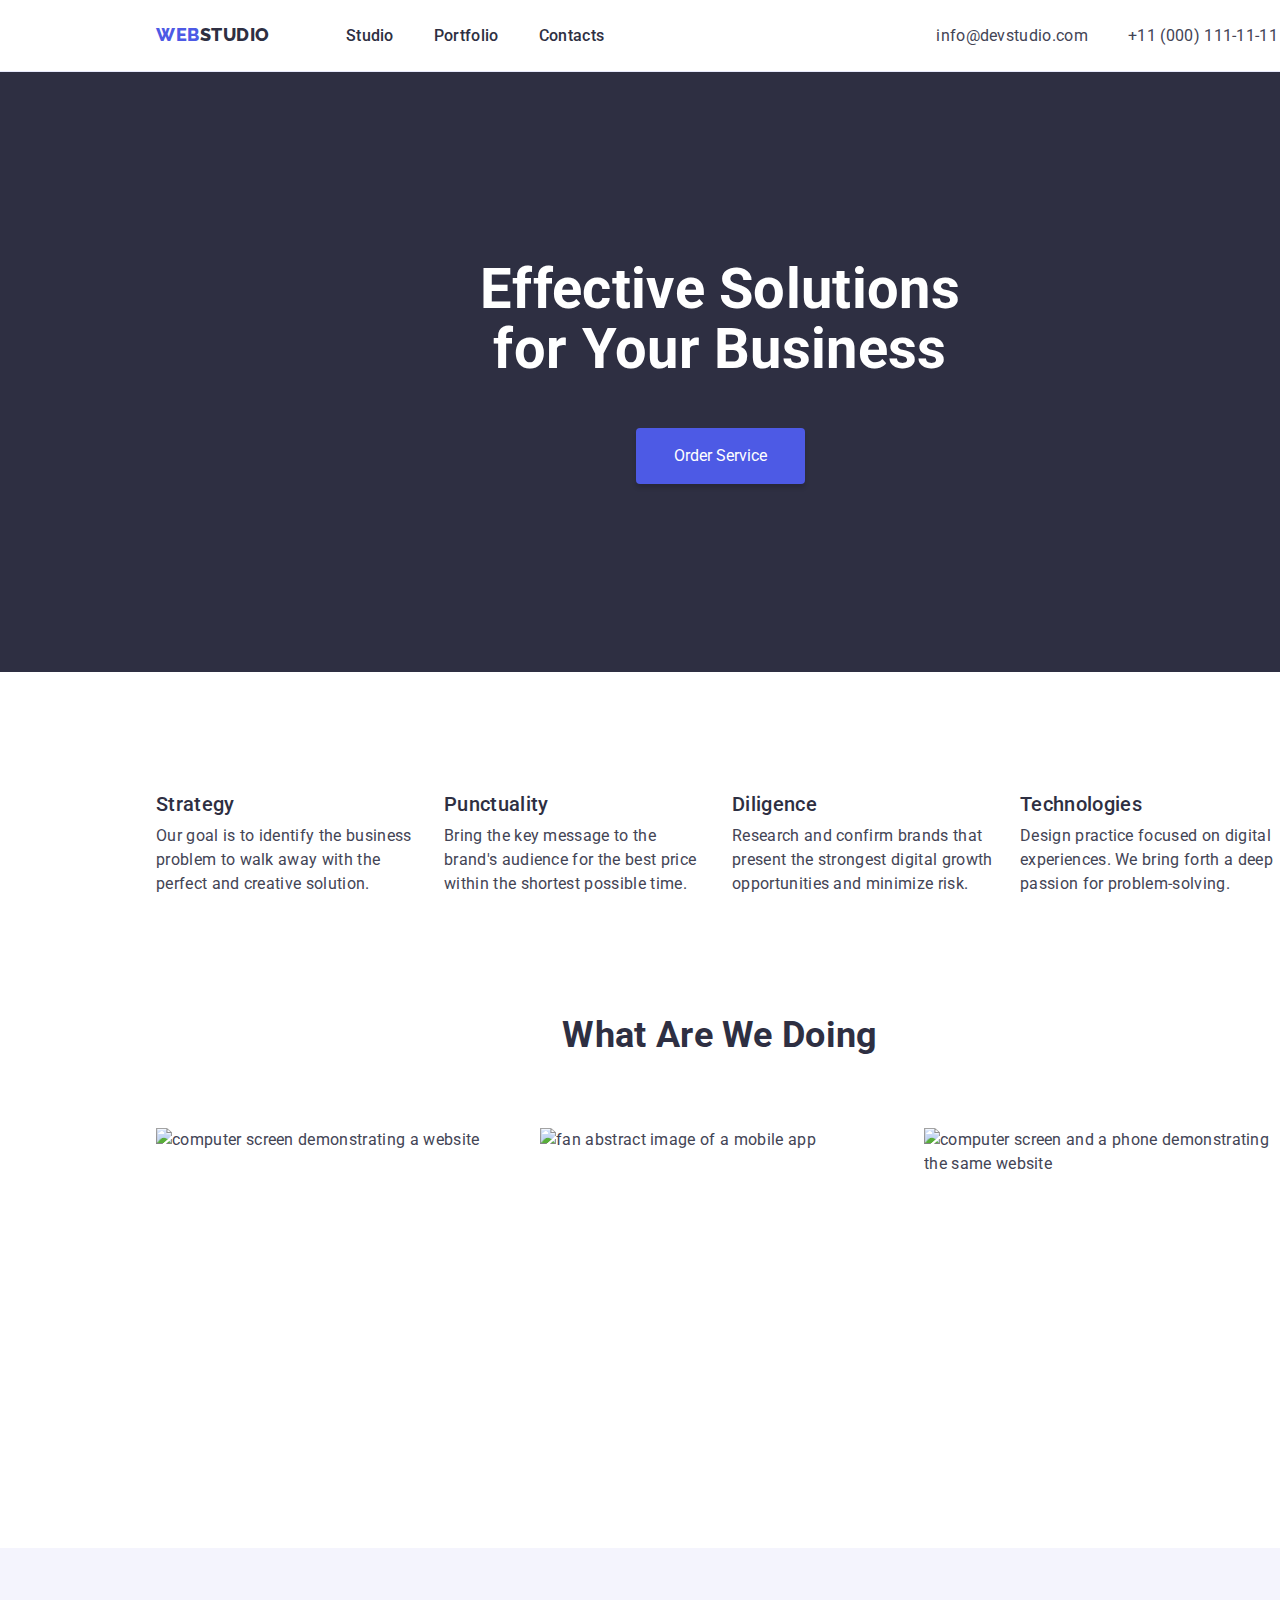
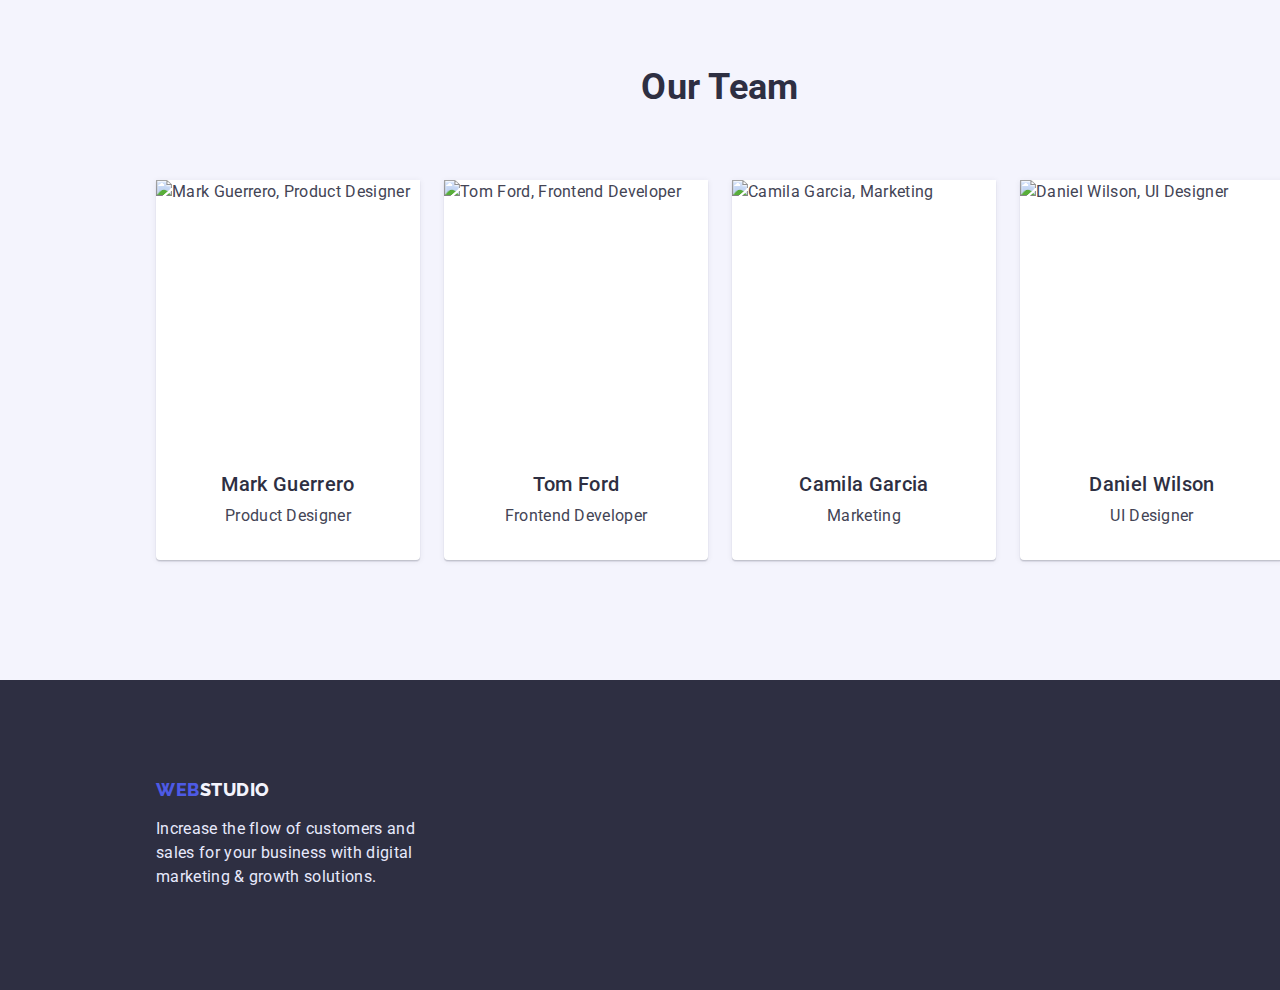
==== index.html @ b089e105 "finished styles on index and portfolio" ====
<!doctype html>
<html lang="en">

<head>
    <link href="https://cdn.jsdelivr.net/npm/modern-normalize@1.1.0/modern-normalize.min.css" rel="stylesheet">

    <link href="https://fonts.googleapis.com/css2?family=Raleway:wght@800&display=swap" rel="stylesheet">

    <link rel="preconnect" href="https://fonts.googleapis.com">
    <link rel="preconnect" href="https://fonts.gstatic.com" crossorigin>
    <link href="https://fonts.googleapis.com/css2?family=Raleway:wght@800&family=Roboto:wght@400;500;700&display=swap" rel="stylesheet">
    
    <link rel="stylesheet" href="./css/styles.css" />


    <meta charset="UTF-8">
    <meta http-equiv="X-UA-Compatible" content="IE=edge">
    <meta name="viewport" content="width=device-width, initial-scale=1.0">
    <title>Document</title>
</head>

<body>

    
        
        <header class="header">
                <nav class="nav">
                    <a class=" link logo-theme-light" href="/"> 
                    <span class="web">WEB</span><span>STUDIO </span>
                    </a>
        
                    <ul class="list nav-list body-medium title-theme-light">
                        <li><a class="link" href="/"> Studio </a></li>
                        <li><a class="link" href="/portfolio.html"> Portfolio </a></li>
                        <li><a class="link" href="/"> Contacts </a></li>
                    </ul>
        
                </nav>
        
                <address>
                    <ul class="list address-list">
                        <li><a class="link" href="mailto:info@devstudio.com"> info@devstudio.com </a></li>
                        <li><a class="link" href="tel:+11(000)111-11-11"> +11 (000) 111-11-11 </a></li>
                    </ul>
                </address>
    
        </header>
    
    
        <main>
    
            <section class="hero-section">
                <h1 class="h1 hero-header"> Effective Solutions for Your Business </h1>
                <button type="button" class="order-button"> Order Service </button>
            </section>
    
            <section class="advantages-section">
                <h2 hidden> The Advantages Of Working With Us </h2> <!-- alternatively - "Our Strong Sides" or smth-->
                <ul class="list advantages-list">
                    <li class="adv-item">
    
                        <h3 class="h3 title-theme-light">Strategy</h3>
                        <p>Our goal is to identify the business problem to walk
                            away with the perfect and creative solution. </p>
    
                    </li>
    
                    <li class="adv-item">
    
                        <h3 class="h3 title-theme-light">Punctuality</h3>
                        <p>Bring the key message to the brand's audience for the best
                            price within the shortest possible time. </p>
    
                    </li>
    
                    <li class="adv-item">
    
                        <h3 class="h3 title-theme-light">Diligence</h3>
                        <p>Research and confirm brands that present the strongest
                            digital growth opportunities and minimize risk. </p>
    
                    </li>
    
                    <li class="adv-item">
    
                        <h3 class="h3 title-theme-light">Technologies</h3>
                        <p>Design practice focused on digital experiences.
                            We bring forth a deep passion for problem-solving. </p>
    
                    </li>
                </ul>
            </section>
    
            <section class="wawd-section">
                <h2 class="h2 title-theme-light">What Are We Doing</h2>
                <ul class="list wawd-list">
                    <li> <img src="images/img1.jpg" alt="computer screen demonstrating a website" width="360"
                            height="300" /></li>
    
                    <li> <img src="images/img3.jpg" alt="fan abstract image of a mobile app" width="360" height="300" />
                    </li>
    
                    <li> <img src="images/img2.jpg" alt="computer screen and a phone demonstrating the same website"
                            width="360" height="300" /></li>
                </ul>
            </section>
    
            <section class="team-section">
                <h2 class="h2 title-theme-light">Our Team</h2>
                <ul class="list team-list">
                    <li class="team-card">
                        <img src="images/guerrero.jpg" alt="Mark Guerrero, Product Designer" width="264" height="260" />
                        <div class="tcard-content">
                            <h3 class="h3 title-theme-light">Mark Guerrero</h3>
                            <p>Product Designer</p>
                        </div>
                    </li>
    
                    <li class="team-card">
                        <img src="images/ford.jpg" alt="Tom Ford, Frontend Developer" width="264" height="260" />
                        <div class="tcard-content">
                            <h3 class="h3 title-theme-light">Tom Ford</h3>
                            <p>Frontend Developer</p>
                        </div>
                    </li>
    
                    <li class="team-card">
                        <img src="images/garcia.jpg" alt="Camila Garcia, Marketing" width="264" height="260" />
                        <div class="tcard-content">
                            <h3 class="h3 title-theme-light">Camila Garcia</h3>
                            <p>Marketing</p>
                        </div>
                    </li>
    
                    <li class="team-card">
                        <img src="images/wilson.jpg" alt="Daniel Wilson, UI Designer" width="264" height="260" />
                        <div class="tcard-content">
                            <h3 class="h3 title-theme-light">Daniel Wilson</h3>
                            <p>UI Designer</p>
                        </div>
                    </li>
    
                </ul>
            </section>
    
        </main>
    
        <footer class="footer-section">
            <a class="link logo-theme-dark" href="/"> <span class="web">WEB</span><span>STUDIO </span> </a>
            <p class="footer-paragraph text-theme-dark">
                Increase the flow of customers and sales for your business with digital
                marketing & growth solutions.
            </p>
        </footer>
    
    </body>


</html>
---- css/styles.css ----
/*============================================ RESETTING-STYLES ==============================*/
h1, h2, h3, p {
    margin-top: 0;
    margin-bottom: 0;
}

ul, ol {
    margin-top: 0;
    margin-bottom: 0;
    padding-left: 0;
}

img {
    display: block;
}

button {
    cursor: pointer;
}

address{
    font-style: normal;
}

/*classes where using a tag as a selector is not a good idea*/

.link {
    text-decoration: none;
    color: inherit;
    
}

.link:active {
    color: var(--pressed);
}

.list {
    list-style: none;
}

/*================================================= COLOUR-PALLETTE ==============================*/
/*added all colours for later use*/
:root {
    --primary-brand: #4D5AE5; /*IRIS*/
    --pressed:#404BBF; /*OCEAN*/
    --dark: #2E2F42; /*NAVY BLUE*/
    --success: #31D0AA; /*GREEN*/
    --text: #434455; /*SLATE*/
    --subtle-text: #8E8F99;/*LIGHT SLATE*/
    --accent: #E7E9FC; /*CORNFLOWER*/
    --light: #F4F4FD; /*CLOUD*/
    --modal-overlay: #2E2F42;/*NAVY BLUE MODAL*/
    --hero-background: #2E2F42; /*GREY*/
}

/*================================================ TEXT-STYLES ==============================*/

/*main text style, hence using 'body' tag instead of class*/

body { /*BODY*/
    color: var(--text);

    font-family: "Roboto", sans-serif;
    font-style: normal;
    font-weight: 400;
    font-size: 16px;

    line-height: 1.5;
    letter-spacing: 0.02em;
}

/* for h1's, or the biggest, the most important titles */
.h1 { /* Title | Header 1 */
    font-weight: 700;
    font-size: 56px;
    line-height: 1.07;
}

/* for section headers */
.h2 { /* Header 2 */
    font-weight: 700;
    font-size: 36px;
    line-height: 1.11;
    text-align: center;
}

/* for headers inside a list or section*/
.h3 { /* Header 3 */
    font-weight: 500;
    font-size: 20px;
    line-height: 1.2;
}

/* for general paragraphs of small text*/
.body-medium { /*Body Medium*/
    font-weight: 500;
    font-size: 16px;
    line-height: 1.5;
}

.button-text {
    font-weight: 500;
    font-size: 16px;

    line-height: 1.5;
    letter-spacing: 0.04em;
}

/*-----------------------------colours for text--------------*/

.text-theme-light {
    color: var(--text);
}

.title-theme-light {
    color: var(--dark);
}

.title-theme-dark {
    color: #FFFFFF;
}

.text-theme-dark {
    color: var(--accent);
}

.subtext {
    color: var(--subtle-text);
}



/*================================================= ELEMENT-STYLES ==============================*/

/*----------------------- logo stuff ----------------*/

.logo-theme-light {
    font-family: 'Raleway';
    font-style: normal;
    font-weight: 800;
    font-size: 18px;
    line-height: 1.16;

    letter-spacing: 0.03em;
    color: var(--dark);
}

.logo-theme-dark {
    font-family: 'Raleway';
    font-style: normal;
    font-weight: 800;
    font-size: 18px;
    line-height: 1.16;

    letter-spacing: 0.03em;
    color: var(--light);
}

.web {
    color: var(--primary-brand);
}

/*----------------- navigation panel ------------ */


.header{
    height: 72px;
    width: 1440px;
    padding-left: 156px;
    padding-right: 156px;

    display: flex;
    align-items: center;
    column-gap: 332px;
    border-bottom: 1px solid #E7E9FC;
}

.nav {

    display: flex;
    align-items: center;
    column-gap: 76px;
}

.nav-list {
    display: flex;
    column-gap: 40px;  
    
}

.address-list {
    display: flex;
    column-gap: 40px;
    
    color: var(--text);
}

/*-------- hero section ------------ */

.hero-section {
    width: 1440px;
    height: 600px;

    padding-left: 156px;
    padding-right: 156px;

    background-color: var(--dark);

    display: flex;
    flex-direction: column;
    justify-content: center;
    align-items: center;
    row-gap: 48px;
}

.hero-header {
    color: #FFFFFF;
    width: 494px;
    text-align: center;
}

.order-button {
    color: #FFFFFF;
    background-color: var(--primary-brand);
    
    text-align: center;    

    width: 169px;
    height: 56px;
    padding: 16px 32px;
    
    box-shadow: 0px 4px 4px rgba(0, 0, 0, 0.15);
    border-radius: 4px;
    border: none;


}

.order-button:active {
    background-color: var(--pressed);
}

/*-------- advantages section ------------ */

.advantages-section {
    width: 1440px;
    height: 344px;
    
    padding-left: 156px;
    padding-right: 156px;

    display: flex;

}

.advantages-list {
    display: flex;
    align-items: center;
    gap: 24px;
}

.adv-item {
    height: auto;
    width: 264px;
    display: flex;
    flex-direction: column;
    gap: 8px;
}

/*-------- wawd ("What are We Doing") section ------------ */

.wawd-section {

    width: 1440px;

    padding-left: 156px;
    padding-right: 156px;
    padding-bottom: 120px;

    display: flex;
    flex-direction: column;
    gap: 72px;

}

.wawd-list {
display: flex;
column-gap: 24px;
justify-content: center;
}

/*----------- team section ------------ */

.team-section {
    background-color: var(--light);
    width: 1440px;

    padding-left: 156px;
    padding-right: 156px;
    padding-top: 120px;
    padding-bottom: 120px;

    display: flex;
    flex-direction: column;
    gap: 72px;
}

.team-list {
    display: flex;
    column-gap: 24px;
}

.team-card {
    width: 264px;
    height: 380px;
    background-color: #FFFFFF;
    box-shadow: 0px 1px 6px rgba(46, 47, 66, 0.08),
                0px 1px 1px rgba(46, 47, 66, 0.16),
                0px 2px 1px rgba(46, 47, 66, 0.08);
    border-radius: 0px 0px 4px 4px;
}

.tcard-content {
    height: 120px;
    display: flex;
    flex-direction: column;
    align-items: center;
    justify-content: center;
    gap: 8px;
}

/*----------- footer ------------ */

.footer-section {
    background-color: var(--dark);
    width: 1440px;
    height: 310px;

    padding-left: 156px;
    padding-right: 156px;
    padding-top: 100px;
    padding-bottom: 100px;

    display: flex;
    flex-direction: column;
    gap: 16px;

}

.footer-paragraph {
    width: 264px;
}

/*========================PORTFOLIO========================*/

/*----------- filters section ------------ */

.filters-section {
    width: 1440px;
    height: 216px;

    padding-left: 156px;
    padding-right: 156px;
    padding-top: 96;
    padding-bottom: 84;

    display: flex;
    justify-content: center;
    align-items: center;
}

.portfolio-filters {

    display: flex;
    justify-content: center;
    gap: 24px;
}

.portfolio-button {
    color: var(--primary-brand);
    background-color: var(--light);
    padding-left: 24px;
    padding-right: 24px;
    padding-top: 12px;
    padding-bottom: 12px;
    border: 1px solid var(--accent);
    border-radius: 4px;

}

.portfolio-button:active {
    color: #FFFFFF;
    background-color: var(--pressed);
    box-shadow: 0px 3px 1px rgba(0, 0, 0, 0.1),
                0px 2px 1px rgba(0, 0, 0, 0.08),
                0px 2px 2px rgba(0, 0, 0, 0.12);
    border-radius: 4px;
}

/*----------- portfolio cards section ------------ */
.portfolio-section {
    width: 1440px;
    padding-left: 156px;
    padding-right: 156px;
    padding-bottom: 120px;
}

.portfolio-list {
    display: flex;
    flex-wrap: wrap;
    column-gap: 24px;
    row-gap: 48px;
}

.portfolio-card {
    width: 360px;
    height: 420px;
    border: 1px solid var(--accent)
}

.card-text {
    height: 120px;
    width: 360px;

    padding-left: 16px;
    padding-right: 16px;

    display: flex;
    flex-direction: column;
    gap: 8px;
    justify-content: center;
}
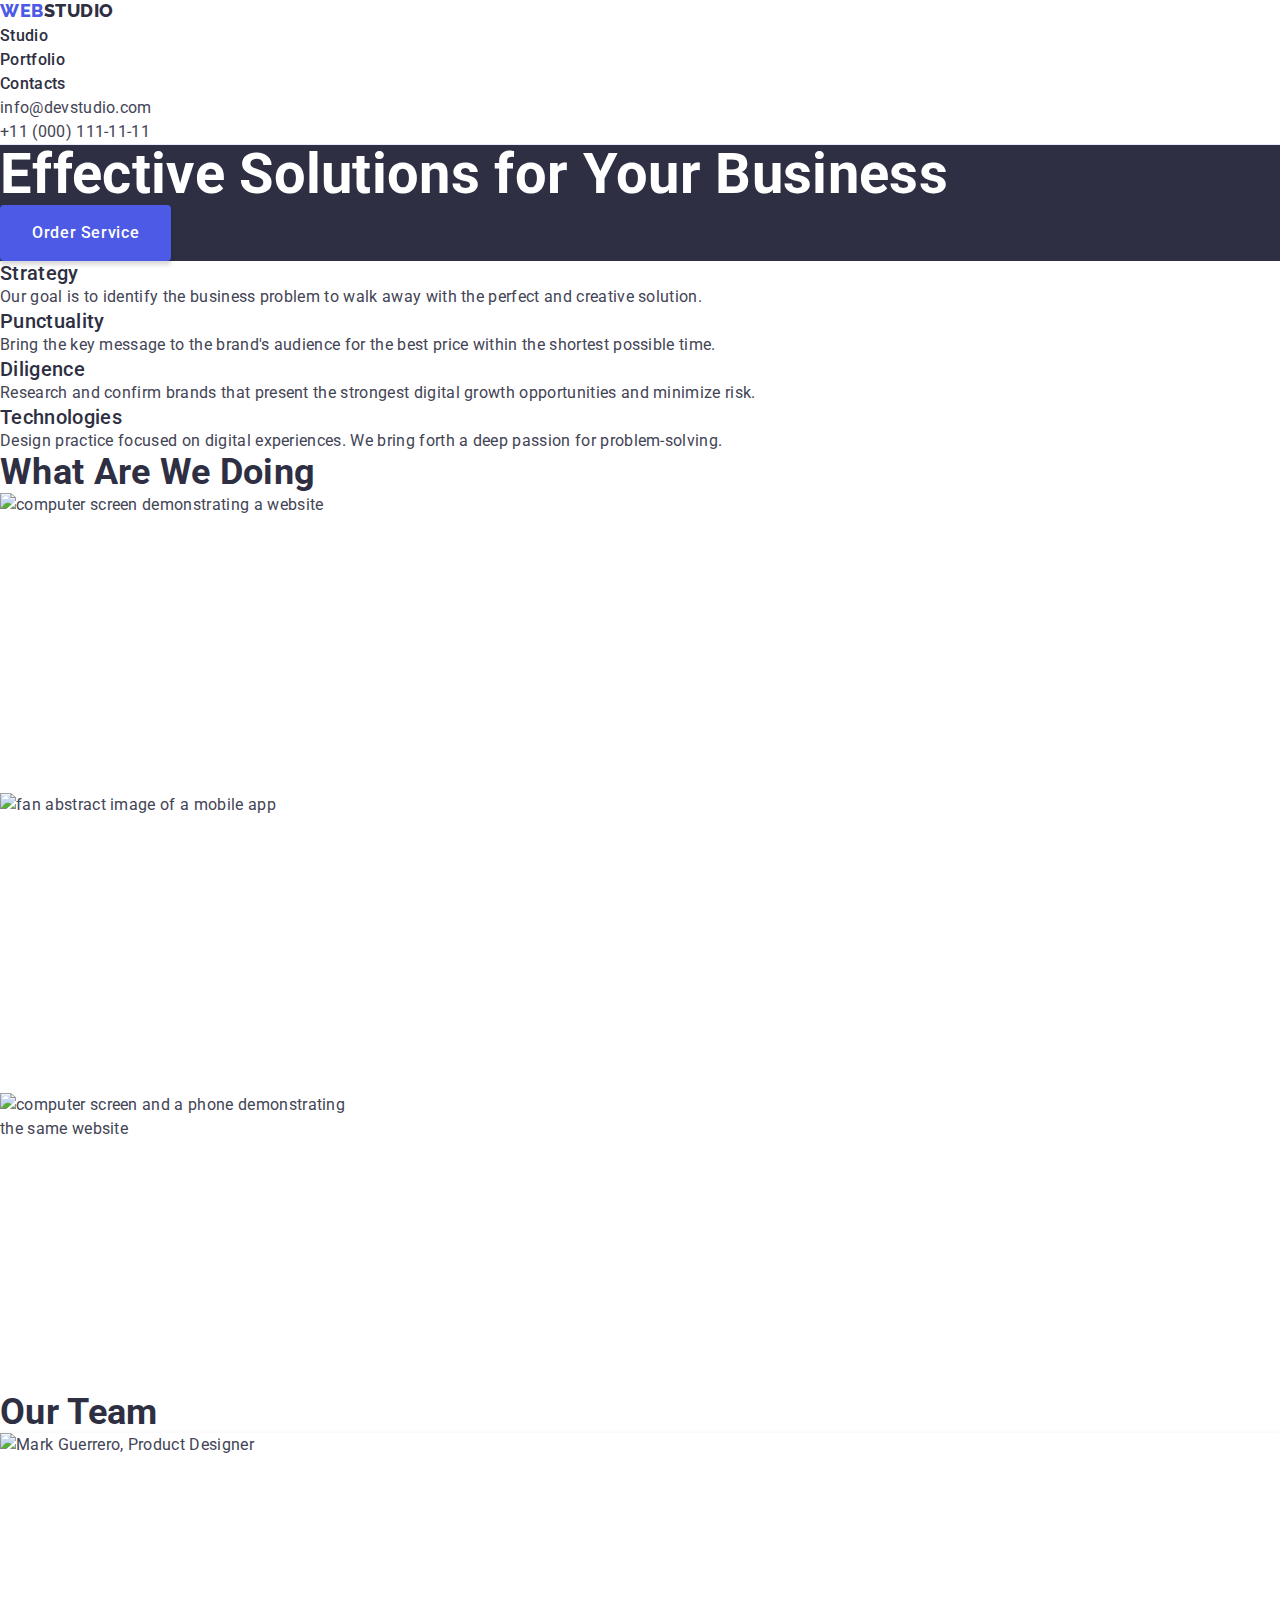
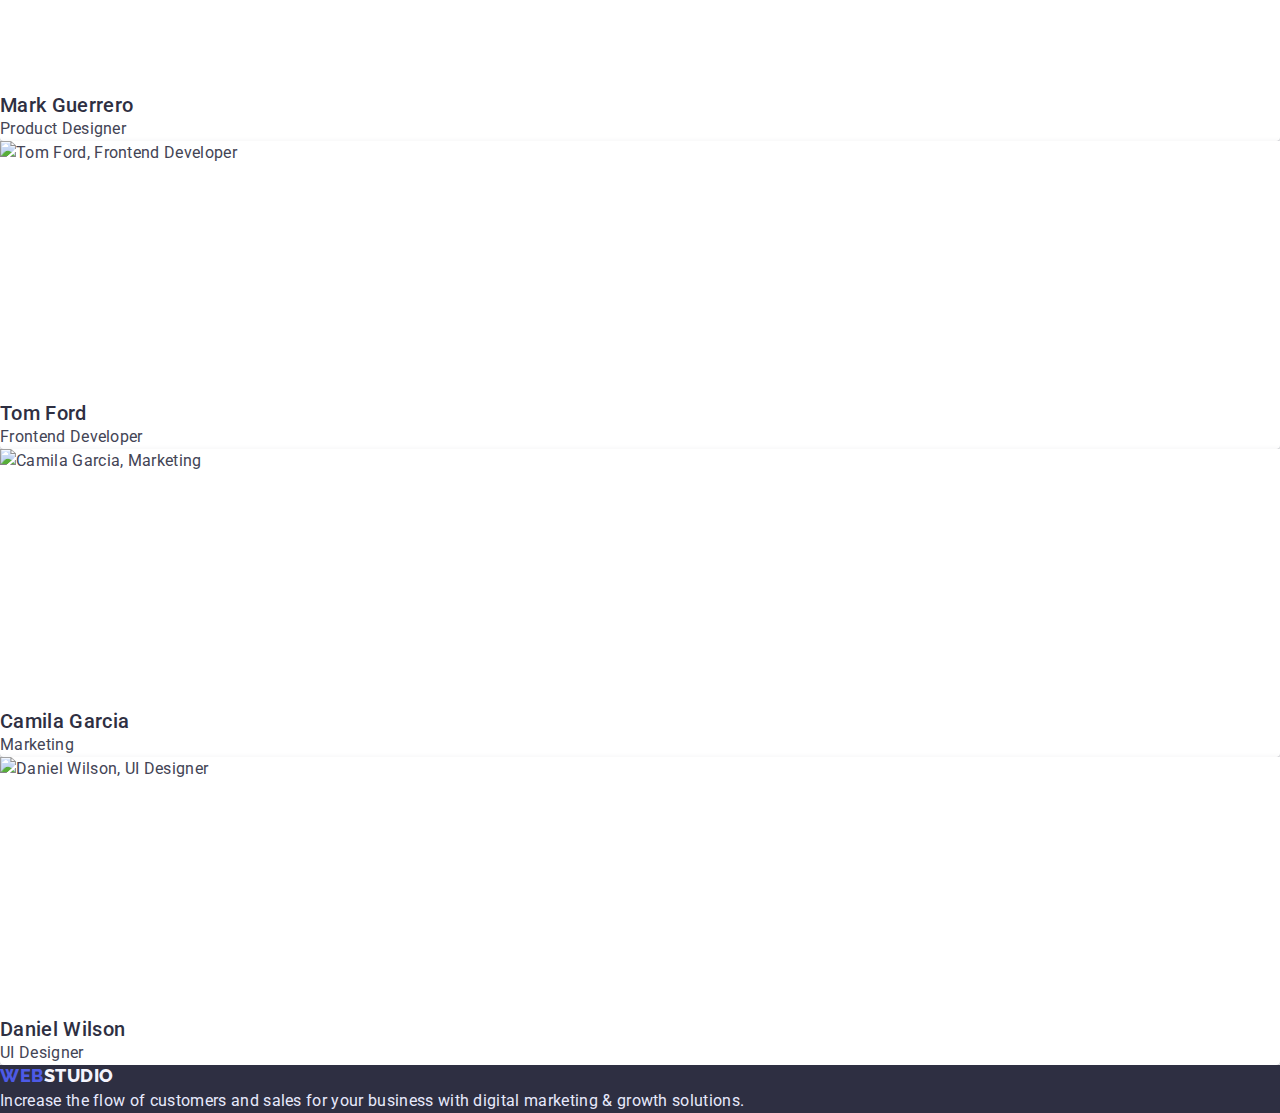
==== commit 2411aeb5: "fixed <head>, redid styles" ====
--- a/index.html
+++ b/index.html
@@ -2,21 +2,19 @@
 <html lang="en">
 
 <head>
-    <link href="https://cdn.jsdelivr.net/npm/modern-normalize@1.1.0/modern-normalize.min.css" rel="stylesheet">
+    <meta charset="UTF-8">
+    <meta http-equiv="X-UA-Compatible" content="IE=edge">
+    <meta name="viewport" content="width=device-width, initial-scale=1.0">
 
-    <link href="https://fonts.googleapis.com/css2?family=Raleway:wght@800&display=swap" rel="stylesheet">
+    <title>Webstudio</title>
 
     <link rel="preconnect" href="https://fonts.googleapis.com">
     <link rel="preconnect" href="https://fonts.gstatic.com" crossorigin>
     <link href="https://fonts.googleapis.com/css2?family=Raleway:wght@800&family=Roboto:wght@400;500;700&display=swap" rel="stylesheet">
     
+    <link href="https://cdn.jsdelivr.net/npm/modern-normalize@1.1.0/modern-normalize.min.css" rel="stylesheet">
+    
     <link rel="stylesheet" href="./css/styles.css" />
-
-
-    <meta charset="UTF-8">
-    <meta http-equiv="X-UA-Compatible" content="IE=edge">
-    <meta name="viewport" content="width=device-width, initial-scale=1.0">
-    <title>Document</title>
 </head>
 
 <body>
@@ -24,23 +22,23 @@
     
         
         <header class="header">
-                <nav class="nav">
-                    <a class=" link logo-theme-light" href="/"> 
-                    <span class="web">WEB</span><span>STUDIO </span>
+                <nav class="navigation">
+                    <a class="logo-theme-light" href="/"> 
+                    <span class="web">WEB</span><span>STUDIO</span>
                     </a>
         
-                    <ul class="list nav-list body-medium title-theme-light">
-                        <li><a class="link" href="/"> Studio </a></li>
-                        <li><a class="link" href="/portfolio.html"> Portfolio </a></li>
-                        <li><a class="link" href="/"> Contacts </a></li>
+                    <ul class="nav-list">
+                        <li><a class="nav-link" href="./index.html"> Studio </a></li>
+                        <li><a class="nav-link" href="./portfolio.html"> Portfolio </a></li>
+                        <li><a class="nav-link" href="/"> Contacts </a></li>
                     </ul>
         
                 </nav>
         
-                <address>
-                    <ul class="list address-list">
-                        <li><a class="link" href="mailto:info@devstudio.com"> info@devstudio.com </a></li>
-                        <li><a class="link" href="tel:+11(000)111-11-11"> +11 (000) 111-11-11 </a></li>
+                <address class="address-section">
+                    <ul class="address-list">
+                        <li><a class="mail-link" href="mailto:info@devstudio.com"> info@devstudio.com </a></li>
+                        <li><a class="tel-link" href="tel:+11(000)111-11-11"> +11 (000) 111-11-11 </a></li>
                     </ul>
                 </address>
     
@@ -50,41 +48,41 @@
         <main>
     
             <section class="hero-section">
-                <h1 class="h1 hero-header"> Effective Solutions for Your Business </h1>
+                <h1 class="hero-title"> Effective Solutions for Your Business </h1>
                 <button type="button" class="order-button"> Order Service </button>
             </section>
     
             <section class="advantages-section">
                 <h2 hidden> The Advantages Of Working With Us </h2> <!-- alternatively - "Our Strong Sides" or smth-->
-                <ul class="list advantages-list">
-                    <li class="adv-item">
+                <ul class="advantages-list">
+                    <li class="advantages-item">
     
-                        <h3 class="h3 title-theme-light">Strategy</h3>
-                        <p>Our goal is to identify the business problem to walk
+                        <h3 class="item-subtitle">Strategy</h3>
+                        <p class="item-paragraph">Our goal is to identify the business problem to walk
                             away with the perfect and creative solution. </p>
     
                     </li>
     
-                    <li class="adv-item">
+                    <li class="advantages-item">
     
-                        <h3 class="h3 title-theme-light">Punctuality</h3>
-                        <p>Bring the key message to the brand's audience for the best
+                        <h3 class="item-subtitle">Punctuality</h3>
+                        <p class="item-paragraph">Bring the key message to the brand's audience for the best
                             price within the shortest possible time. </p>
     
                     </li>
     
-                    <li class="adv-item">
+                    <li class="advantages-item">
     
-                        <h3 class="h3 title-theme-light">Diligence</h3>
-                        <p>Research and confirm brands that present the strongest
+                        <h3 class="item-subtitle">Diligence</h3>
+                        <p class="item-paragraph">Research and confirm brands that present the strongest
                             digital growth opportunities and minimize risk. </p>
     
                     </li>
     
-                    <li class="adv-item">
+                    <li class="advantages-item">
     
-                        <h3 class="h3 title-theme-light">Technologies</h3>
-                        <p>Design practice focused on digital experiences.
+                        <h3 class="item-subtitle">Technologies</h3>
+                        <p class="item-paragraph">Design practice focused on digital experiences.
                             We bring forth a deep passion for problem-solving. </p>
     
                     </li>
@@ -92,51 +90,55 @@
             </section>
     
             <section class="wawd-section">
-                <h2 class="h2 title-theme-light">What Are We Doing</h2>
-                <ul class="list wawd-list">
-                    <li> <img src="images/img1.jpg" alt="computer screen demonstrating a website" width="360"
+                <h2 class="section-subtitle">What Are We Doing</h2>
+                <ul class="wawd-list">
+                    <li class="wawd-item"> <img src="images/img1.jpg" alt="computer screen demonstrating a website" width="360"
                             height="300" /></li>
     
-                    <li> <img src="images/img3.jpg" alt="fan abstract image of a mobile app" width="360" height="300" />
+                    <li class="wawd-item"> <img src="images/img3.jpg" alt="fan abstract image of a mobile app" width="360" height="300" />
                     </li>
     
-                    <li> <img src="images/img2.jpg" alt="computer screen and a phone demonstrating the same website"
+                    <li class="wawd-item"> <img src="images/img2.jpg" alt="computer screen and a phone demonstrating the same website"
                             width="360" height="300" /></li>
                 </ul>
             </section>
     
             <section class="team-section">
-                <h2 class="h2 title-theme-light">Our Team</h2>
-                <ul class="list team-list">
-                    <li class="team-card">
+                <h2 class="section-subtitle">Our Team</h2>
+                <ul class="team-list">
+                    <li class="team-list-item">
                         <img src="images/guerrero.jpg" alt="Mark Guerrero, Product Designer" width="264" height="260" />
-                        <div class="tcard-content">
-                            <h3 class="h3 title-theme-light">Mark Guerrero</h3>
-                            <p>Product Designer</p>
+                        
+                        <div class="team-item-content">
+                            <h3 class="item-subtitle">Mark Guerrero</h3>
+                            <p class="item-paragraph">Product Designer</p>
                         </div>
                     </li>
     
-                    <li class="team-card">
+                    <li class="team-list-item">
                         <img src="images/ford.jpg" alt="Tom Ford, Frontend Developer" width="264" height="260" />
-                        <div class="tcard-content">
-                            <h3 class="h3 title-theme-light">Tom Ford</h3>
-                            <p>Frontend Developer</p>
+                        
+                        <div class="team-item-content">
+                            <h3 class="item-subtitle">Tom Ford</h3>
+                            <p class="item-paragraph">Frontend Developer</p>
                         </div>
                     </li>
     
-                    <li class="team-card">
+                    <li class="team-list-item">
                         <img src="images/garcia.jpg" alt="Camila Garcia, Marketing" width="264" height="260" />
-                        <div class="tcard-content">
-                            <h3 class="h3 title-theme-light">Camila Garcia</h3>
-                            <p>Marketing</p>
+                        
+                        <div class="team-item-content">
+                            <h3 class="item-subtitle">Camila Garcia</h3>
+                            <p class="item-paragraph">Marketing</p>
                         </div>
                     </li>
     
-                    <li class="team-card">
+                    <li class="team-list-item">
                         <img src="images/wilson.jpg" alt="Daniel Wilson, UI Designer" width="264" height="260" />
-                        <div class="tcard-content">
-                            <h3 class="h3 title-theme-light">Daniel Wilson</h3>
-                            <p>UI Designer</p>
+                        
+                        <div class="team-item-content">
+                            <h3 class="item-subtitle">Daniel Wilson</h3>
+                            <p class="item-paragraph">UI Designer</p>
                         </div>
                     </li>
     
@@ -146,8 +148,8 @@
         </main>
     
         <footer class="footer-section">
-            <a class="link logo-theme-dark" href="/"> <span class="web">WEB</span><span>STUDIO </span> </a>
-            <p class="footer-paragraph text-theme-dark">
+            <a class="logo-theme-dark" href="/"> <span class="web">WEB</span><span>STUDIO </span> </a>
+            <p class="footer-paragraph">
                 Increase the flow of customers and sales for your business with digital
                 marketing & growth solutions.
             </p>
--- a/css/styles.css
+++ b/css/styles.css
@@ -8,6 +8,7 @@
     margin-top: 0;
     margin-bottom: 0;
     padding-left: 0;
+    list-style: none;
 }
 
 img {
@@ -22,25 +23,16 @@
     font-style: normal;
 }
 
-/*classes where using a tag as a selector is not a good idea*/
-
-.link {
-    text-decoration: none;
-    color: inherit;
-    
-}
-
-.link:active {
-    color: var(--pressed);
-}
-
-.list {
-    list-style: none;
-}
+a {
+    text-decoration: none; 
+    color: inherit;  
+}
+
 
 /*================================================= COLOUR-PALLETTE ==============================*/
 /*added all colours for later use*/
 :root {
+    --white: #FFFFFF; /*WHITE*/
     --primary-brand: #4D5AE5; /*IRIS*/
     --pressed:#404BBF; /*OCEAN*/
     --dark: #2E2F42; /*NAVY BLUE*/
@@ -69,73 +61,42 @@
     letter-spacing: 0.02em;
 }
 
-/* for h1's, or the biggest, the most important titles */
-.h1 { /* Title | Header 1 */
+/* for h1's, or the biggest, the most important titles
+ /* Title | Header 1 
     font-weight: 700;
     font-size: 56px;
     line-height: 1.07;
-}
+   
 
 /* for section headers */
-.h2 { /* Header 2 */
+ /* Header 2 
     font-weight: 700;
     font-size: 36px;
     line-height: 1.11;
-    text-align: center;
-}
 
 /* for headers inside a list or section*/
-.h3 { /* Header 3 */
+ /* Header 3 
     font-weight: 500;
     font-size: 20px;
     line-height: 1.2;
-}
 
 /* for general paragraphs of small text*/
-.body-medium { /*Body Medium*/
+ /*Body Medium
+    font-weight: 500;
+
+
+/* button text 
     font-weight: 500;
     font-size: 16px;
     line-height: 1.5;
-}
-
-.button-text {
-    font-weight: 500;
-    font-size: 16px;
-
-    line-height: 1.5;
     letter-spacing: 0.04em;
-}
-
-/*-----------------------------colours for text--------------*/
-
-.text-theme-light {
-    color: var(--text);
-}
-
-.title-theme-light {
-    color: var(--dark);
-}
-
-.title-theme-dark {
-    color: #FFFFFF;
-}
-
-.text-theme-dark {
-    color: var(--accent);
-}
-
-.subtext {
-    color: var(--subtle-text);
-}
-
-
-
+ */
 /*================================================= ELEMENT-STYLES ==============================*/
 
 /*----------------------- logo stuff ----------------*/
 
 .logo-theme-light {
-    font-family: 'Raleway';
+    font-family: "Raleway";
     font-style: normal;
     font-weight: 800;
     font-size: 18px;
@@ -146,7 +107,7 @@
 }
 
 .logo-theme-dark {
-    font-family: 'Raleway';
+    font-family: "Raleway";
     font-style: normal;
     font-weight: 800;
     font-size: 18px;
@@ -161,194 +122,172 @@
 }
 
 /*----------------- navigation panel ------------ */
-
-
-.header{
-    height: 72px;
-    width: 1440px;
-    padding-left: 156px;
-    padding-right: 156px;
-
-    display: flex;
-    align-items: center;
-    column-gap: 332px;
-    border-bottom: 1px solid #E7E9FC;
-}
-
-.nav {
-
-    display: flex;
-    align-items: center;
-    column-gap: 76px;
+.header {
+border-bottom: 1px solid var(--accent)
+}
+
+.navigation {
+
 }
 
 .nav-list {
-    display: flex;
-    column-gap: 40px;  
-    
+
+}
+
+.nav-link {
+font-weight: 500;
+color: var(--dark);
+}
+.nav-link:hover {
+    color: var(--primary-brand);
+}
+.nav-link:active {
+color: var(--pressed);
+}
+
+.address-section {
+
 }
 
 .address-list {
-    display: flex;
-    column-gap: 40px;
-    
-    color: var(--text);
-}
+
+}
+
+.mail-link {
+
+}
+.mail-link:hover {
+    color: var(--primary-brand);
+}
+.mail-link:active {
+    color: var(--pressed);
+}
+
+.tel-link {
+
+}
+.tel-link:hover {
+    color: var(--primary-brand);
+}
+.tel-link:active {
+    color: var(--pressed);
+}
+
 
 /*-------- hero section ------------ */
 
 .hero-section {
-    width: 1440px;
-    height: 600px;
-
-    padding-left: 156px;
-    padding-right: 156px;
-
     background-color: var(--dark);
-
-    display: flex;
-    flex-direction: column;
-    justify-content: center;
-    align-items: center;
-    row-gap: 48px;
-}
-
-.hero-header {
-    color: #FFFFFF;
-    width: 494px;
-    text-align: center;
+}
+
+.hero-title {
+    color: var(--white);
+    font-weight: 700;
+    font-size: 56px;
+    line-height: 1.07;
 }
 
 .order-button {
-    color: #FFFFFF;
+    color: var(--white);
     background-color: var(--primary-brand);
     
-    text-align: center;    
-
-    width: 169px;
-    height: 56px;
+    font-weight: 500;
+    font-size: 16px;
+    line-height: 1.5;
+    letter-spacing: 0.04em;
+
     padding: 16px 32px;
     
     box-shadow: 0px 4px 4px rgba(0, 0, 0, 0.15);
     border-radius: 4px;
     border: none;
-
-
 }
 
 .order-button:active {
     background-color: var(--pressed);
 }
 
+.order-button:hover {
+    background-color: var(--pressed);
+}
+
 /*-------- advantages section ------------ */
 
 .advantages-section {
-    width: 1440px;
-    height: 344px;
+
+}
+
+.advantages-list {
+   
+}
+
+.advantages-item {
+   
+}
+
+.item-subtitle {
+    color: var(--dark);
+    font-weight: 500;
+    font-size: 20px;
+    line-height: 1.2;
+}
+
+.item-paragraph {
+ 
+}
+
+
+
+/*-------- wawd ("What are We Doing") section ------------ */
+.wawd-section {
+
+}
+
+.section-subtitle {
+    color: var(--dark);
+    font-weight: 700;
+    font-size: 36px;
+    line-height: 1.11;
+}
+
+.wawd-list {
+
+}
+
+.wawd-item {
+
+}
+
+/*----------- team section ------------ */
+
+.team-section {
+   
+}
+
+.team-list {
     
-    padding-left: 156px;
-    padding-right: 156px;
-
-    display: flex;
-
-}
-
-.advantages-list {
-    display: flex;
-    align-items: center;
-    gap: 24px;
-}
-
-.adv-item {
-    height: auto;
-    width: 264px;
-    display: flex;
-    flex-direction: column;
-    gap: 8px;
-}
-
-/*-------- wawd ("What are We Doing") section ------------ */
-
-.wawd-section {
-
-    width: 1440px;
-
-    padding-left: 156px;
-    padding-right: 156px;
-    padding-bottom: 120px;
-
-    display: flex;
-    flex-direction: column;
-    gap: 72px;
-
-}
-
-.wawd-list {
-display: flex;
-column-gap: 24px;
-justify-content: center;
-}
-
-/*----------- team section ------------ */
-
-.team-section {
-    background-color: var(--light);
-    width: 1440px;
-
-    padding-left: 156px;
-    padding-right: 156px;
-    padding-top: 120px;
-    padding-bottom: 120px;
-
-    display: flex;
-    flex-direction: column;
-    gap: 72px;
-}
-
-.team-list {
-    display: flex;
-    column-gap: 24px;
-}
-
-.team-card {
-    width: 264px;
-    height: 380px;
-    background-color: #FFFFFF;
+}
+
+.team-list-item {
+background-color: #FFFFFF;
     box-shadow: 0px 1px 6px rgba(46, 47, 66, 0.08),
                 0px 1px 1px rgba(46, 47, 66, 0.16),
                 0px 2px 1px rgba(46, 47, 66, 0.08);
     border-radius: 0px 0px 4px 4px;
 }
 
-.tcard-content {
-    height: 120px;
-    display: flex;
-    flex-direction: column;
-    align-items: center;
-    justify-content: center;
-    gap: 8px;
+.team-item-content {
+    
 }
 
 /*----------- footer ------------ */
 
 .footer-section {
     background-color: var(--dark);
-    width: 1440px;
-    height: 310px;
-
-    padding-left: 156px;
-    padding-right: 156px;
-    padding-top: 100px;
-    padding-bottom: 100px;
-
-    display: flex;
-    flex-direction: column;
-    gap: 16px;
-
 }
 
 .footer-paragraph {
-    width: 264px;
+    color: var(--accent);
 }
 
 /*========================PORTFOLIO========================*/
@@ -356,27 +295,14 @@
 /*----------- filters section ------------ */
 
 .filters-section {
-    width: 1440px;
-    height: 216px;
-
-    padding-left: 156px;
-    padding-right: 156px;
-    padding-top: 96;
-    padding-bottom: 84;
-
-    display: flex;
-    justify-content: center;
-    align-items: center;
-}
-
-.portfolio-filters {
-
-    display: flex;
-    justify-content: center;
-    gap: 24px;
-}
-
-.portfolio-button {
+   
+}
+
+.filters-list {
+
+}
+
+.filter-button {
     color: var(--primary-brand);
     background-color: var(--light);
     padding-left: 24px;
@@ -387,8 +313,16 @@
     border-radius: 4px;
 
 }
-
-.portfolio-button:active {
+.filter-button:hover {
+    color: #FFFFFF;
+    background-color: var(--primary-brand);
+    box-shadow: 0px 3px 1px rgba(0, 0, 0, 0.1),
+        0px 2px 1px rgba(0, 0, 0, 0.08),
+        0px 2px 2px rgba(0, 0, 0, 0.12);
+    border-radius: 4px;
+}
+
+.filter-button:active {
     color: #FFFFFF;
     background-color: var(--pressed);
     box-shadow: 0px 3px 1px rgba(0, 0, 0, 0.1),
@@ -398,38 +332,23 @@
 }
 
 /*----------- portfolio cards section ------------ */
+
 .portfolio-section {
-    width: 1440px;
-    padding-left: 156px;
-    padding-right: 156px;
-    padding-bottom: 120px;
+   
 }
 
 .portfolio-list {
-    display: flex;
-    flex-wrap: wrap;
-    column-gap: 24px;
-    row-gap: 48px;
+   
 }
 
 .portfolio-card {
-    width: 360px;
-    height: 420px;
     border: 1px solid var(--accent)
 }
 
 .card-text {
-    height: 120px;
-    width: 360px;
-
-    padding-left: 16px;
-    padding-right: 16px;
-
-    display: flex;
-    flex-direction: column;
-    gap: 8px;
-    justify-content: center;
-}
-
-
-
+
+}
+
+
+
+
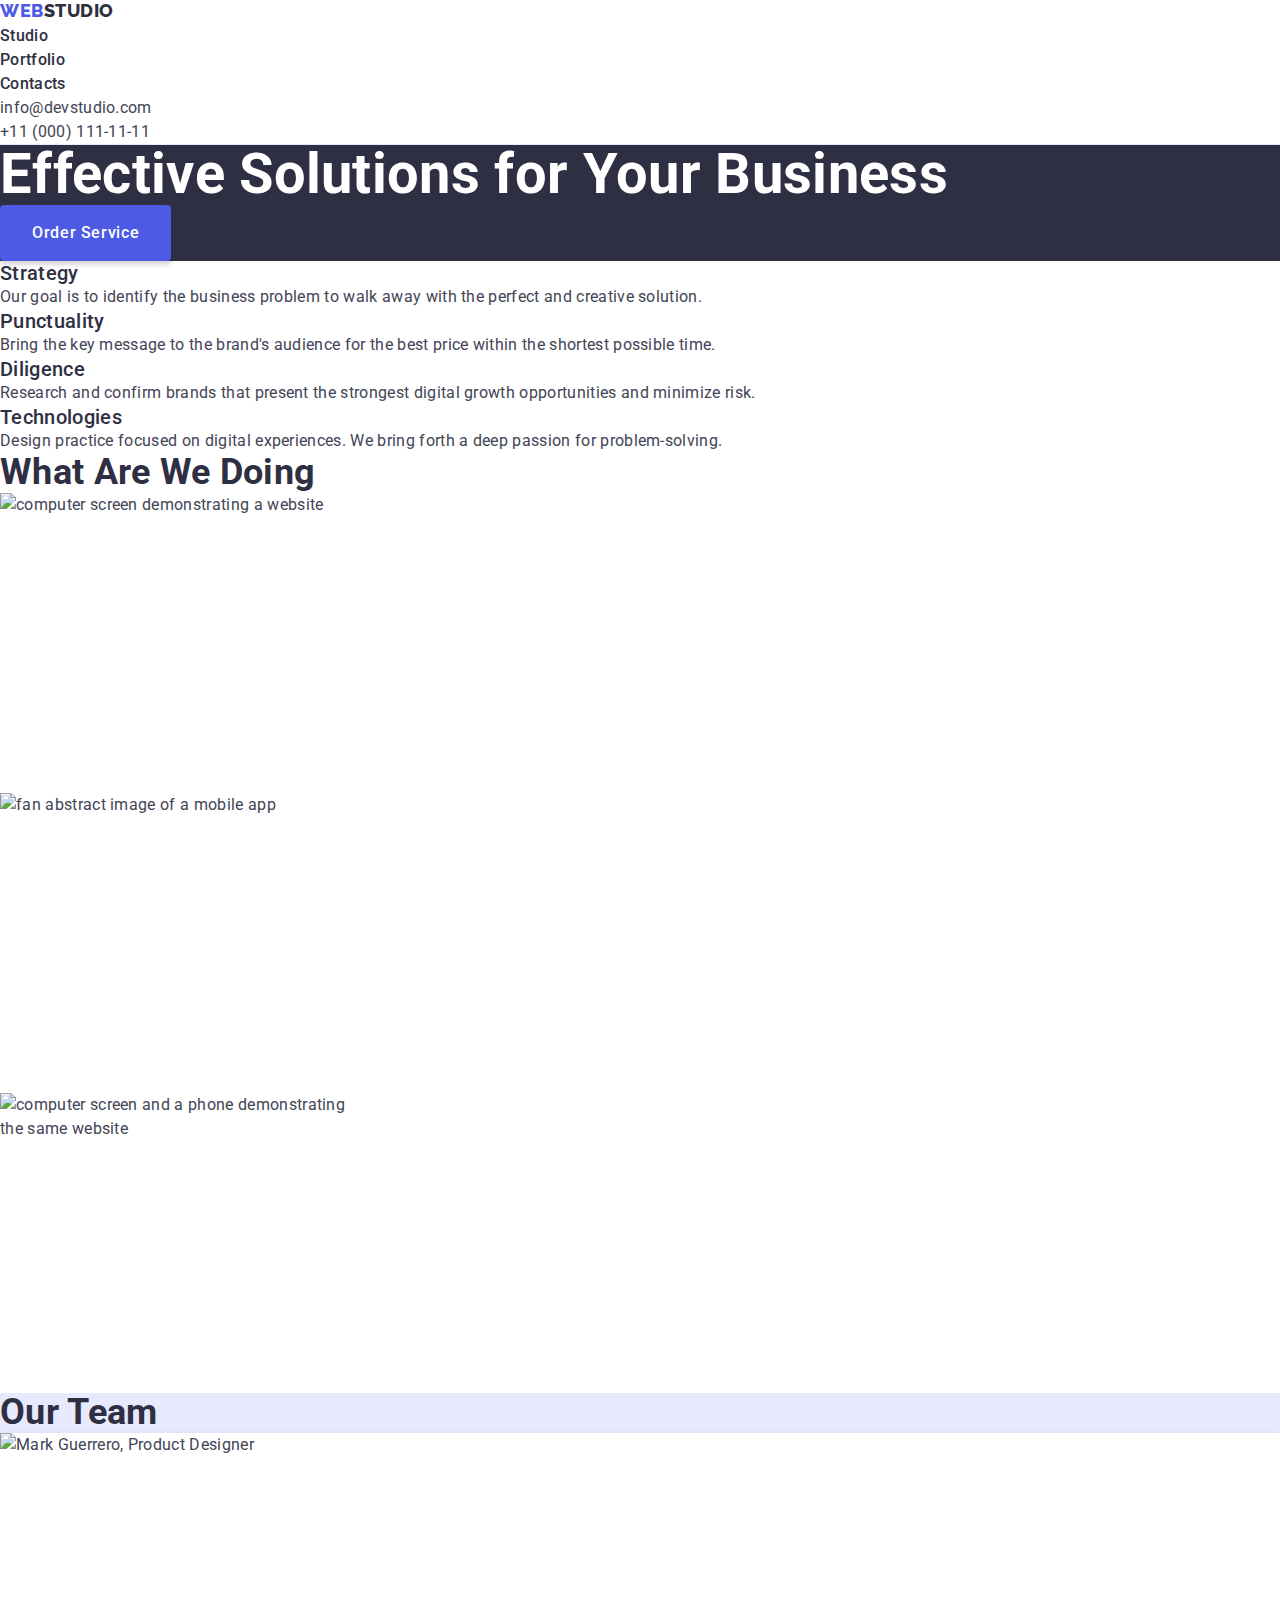
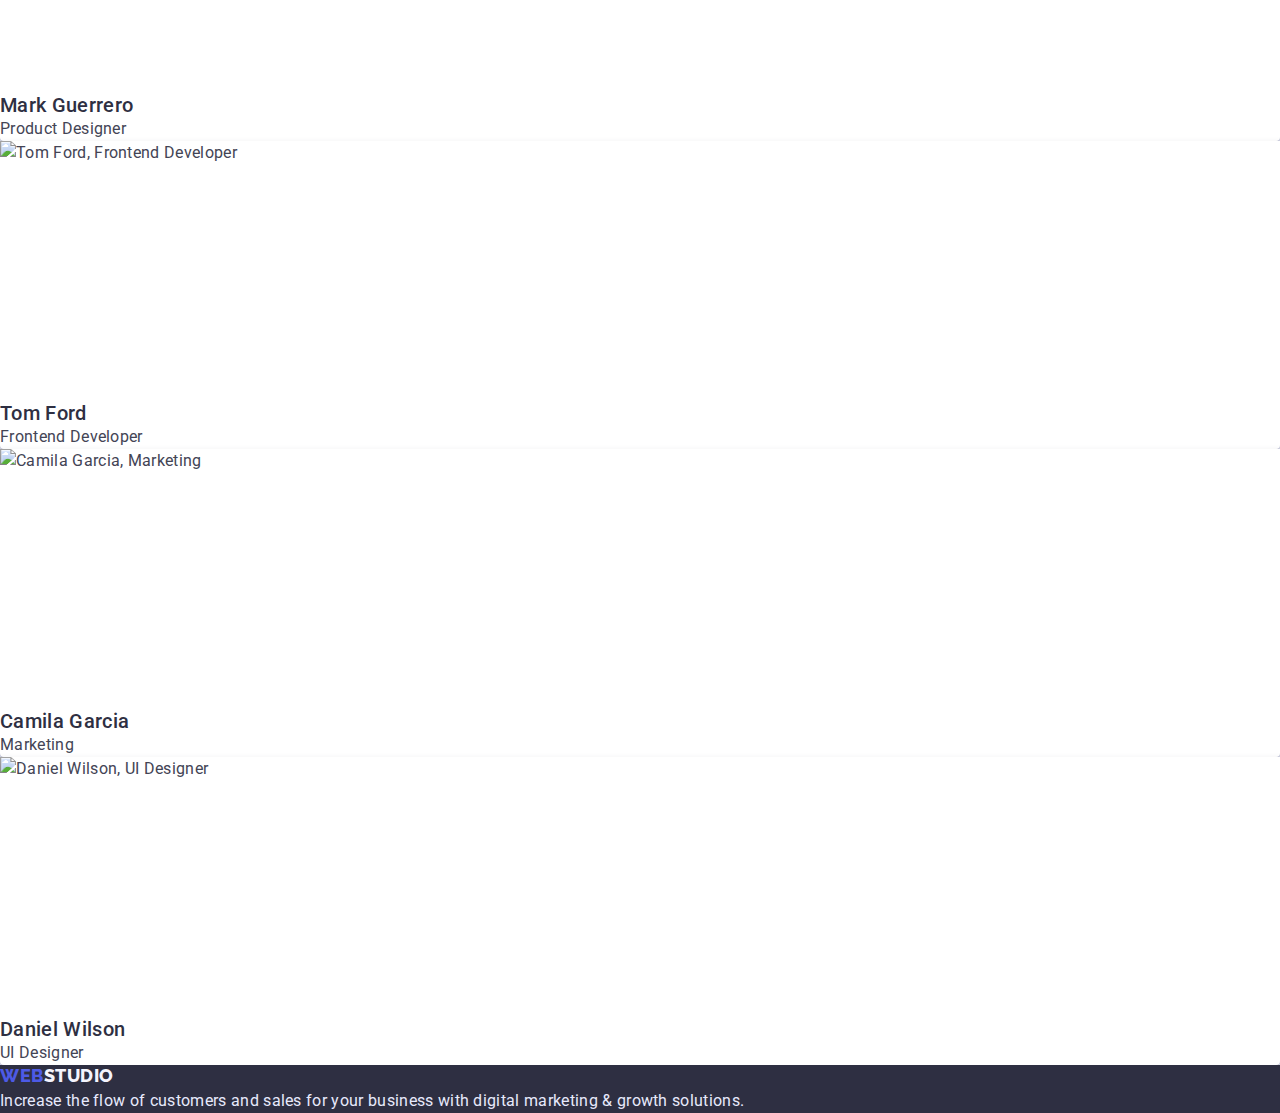
==== commit 36449f08: "deleted unused styles, renamed logo styles" ====
--- a/index.html
+++ b/index.html
@@ -23,7 +23,7 @@
         
         <header class="header">
                 <nav class="navigation">
-                    <a class="logo-theme-light" href="/"> 
+                    <a class="logo-header" href="/"> 
                     <span class="web">WEB</span><span>STUDIO</span>
                     </a>
         
@@ -89,16 +89,16 @@
                 </ul>
             </section>
     
-            <section class="wawd-section">
+            <section class="services-section">
                 <h2 class="section-subtitle">What Are We Doing</h2>
-                <ul class="wawd-list">
-                    <li class="wawd-item"> <img src="images/img1.jpg" alt="computer screen demonstrating a website" width="360"
+                <ul class="services-list">
+                    <li class="services-item"> <img src="images/img1.jpg" alt="computer screen demonstrating a website" width="360"
                             height="300" /></li>
     
-                    <li class="wawd-item"> <img src="images/img3.jpg" alt="fan abstract image of a mobile app" width="360" height="300" />
+                    <li class="services-item"> <img src="images/img3.jpg" alt="fan abstract image of a mobile app" width="360" height="300" />
                     </li>
     
-                    <li class="wawd-item"> <img src="images/img2.jpg" alt="computer screen and a phone demonstrating the same website"
+                    <li class="services-item"> <img src="images/img2.jpg" alt="computer screen and a phone demonstrating the same website"
                             width="360" height="300" /></li>
                 </ul>
             </section>
@@ -148,7 +148,7 @@
         </main>
     
         <footer class="footer-section">
-            <a class="logo-theme-dark" href="/"> <span class="web">WEB</span><span>STUDIO </span> </a>
+            <a class="logo-footer" href="/"> <span class="web">WEB</span><span>STUDIO </span> </a>
             <p class="footer-paragraph">
                 Increase the flow of customers and sales for your business with digital
                 marketing & growth solutions.
--- a/css/styles.css
+++ b/css/styles.css
@@ -54,8 +54,6 @@
 
     font-family: "Roboto", sans-serif;
     font-style: normal;
-    font-weight: 400;
-    font-size: 16px;
 
     line-height: 1.5;
     letter-spacing: 0.02em;
@@ -95,7 +93,7 @@
 
 /*----------------------- logo stuff ----------------*/
 
-.logo-theme-light {
+.logo-header {
     font-family: "Raleway";
     font-style: normal;
     font-weight: 800;
@@ -106,7 +104,7 @@
     color: var(--dark);
 }
 
-.logo-theme-dark {
+.logo-footer {
     font-family: "Raleway";
     font-style: normal;
     font-weight: 800;
@@ -126,14 +124,6 @@
 border-bottom: 1px solid var(--accent)
 }
 
-.navigation {
-
-}
-
-.nav-list {
-
-}
-
 .nav-link {
 font-weight: 500;
 color: var(--dark);
@@ -145,17 +135,6 @@
 color: var(--pressed);
 }
 
-.address-section {
-
-}
-
-.address-list {
-
-}
-
-.mail-link {
-
-}
 .mail-link:hover {
     color: var(--primary-brand);
 }
@@ -213,18 +192,6 @@
 
 /*-------- advantages section ------------ */
 
-.advantages-section {
-
-}
-
-.advantages-list {
-   
-}
-
-.advantages-item {
-   
-}
-
 .item-subtitle {
     color: var(--dark);
     font-weight: 500;
@@ -232,16 +199,7 @@
     line-height: 1.2;
 }
 
-.item-paragraph {
- 
-}
-
-
-
-/*-------- wawd ("What are We Doing") section ------------ */
-.wawd-section {
-
-}
+/*-------- services ("What are We Doing") section ------------ */
 
 .section-subtitle {
     color: var(--dark);
@@ -250,36 +208,20 @@
     line-height: 1.11;
 }
 
-.wawd-list {
-
-}
-
-.wawd-item {
-
-}
-
 /*----------- team section ------------ */
 
 .team-section {
-   
-}
-
-.team-list {
-    
+    background-color: var(--accent);
 }
 
 .team-list-item {
-background-color: #FFFFFF;
+background-color: var(--white);
     box-shadow: 0px 1px 6px rgba(46, 47, 66, 0.08),
                 0px 1px 1px rgba(46, 47, 66, 0.16),
                 0px 2px 1px rgba(46, 47, 66, 0.08);
     border-radius: 0px 0px 4px 4px;
 }
 
-.team-item-content {
-    
-}
-
 /*----------- footer ------------ */
 
 .footer-section {
@@ -294,16 +236,10 @@
 
 /*----------- filters section ------------ */
 
-.filters-section {
-   
-}
-
-.filters-list {
-
-}
-
 .filter-button {
     color: var(--primary-brand);
+    font-weight: 500;
+    
     background-color: var(--light);
     padding-left: 24px;
     padding-right: 24px;
@@ -314,7 +250,7 @@
 
 }
 .filter-button:hover {
-    color: #FFFFFF;
+    color: var(--white);
     background-color: var(--primary-brand);
     box-shadow: 0px 3px 1px rgba(0, 0, 0, 0.1),
         0px 2px 1px rgba(0, 0, 0, 0.08),
@@ -323,7 +259,7 @@
 }
 
 .filter-button:active {
-    color: #FFFFFF;
+    color: var(--white);
     background-color: var(--pressed);
     box-shadow: 0px 3px 1px rgba(0, 0, 0, 0.1),
                 0px 2px 1px rgba(0, 0, 0, 0.08),
@@ -333,22 +269,11 @@
 
 /*----------- portfolio cards section ------------ */
 
-.portfolio-section {
-   
-}
-
-.portfolio-list {
-   
-}
-
 .portfolio-card {
     border: 1px solid var(--accent)
 }
 
-.card-text {
-
-}
-
-
-
-
+
+
+
+
